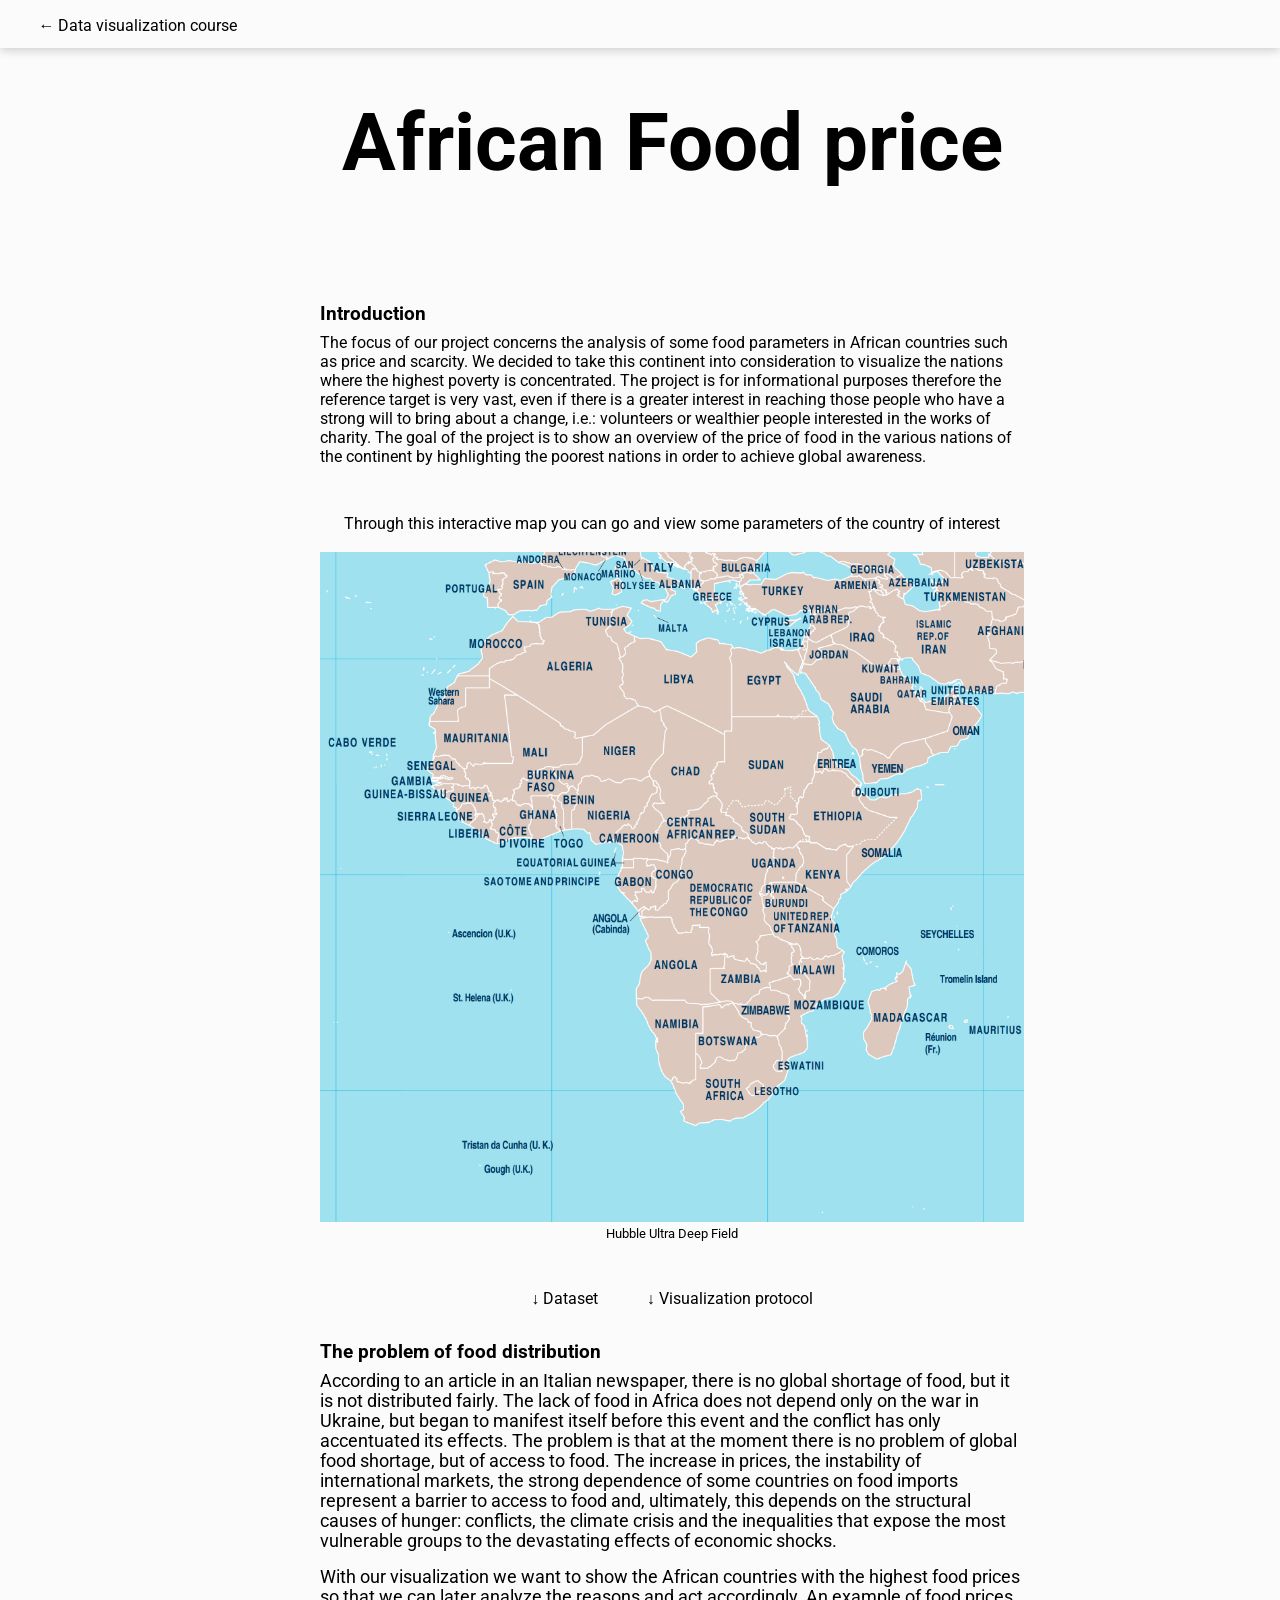
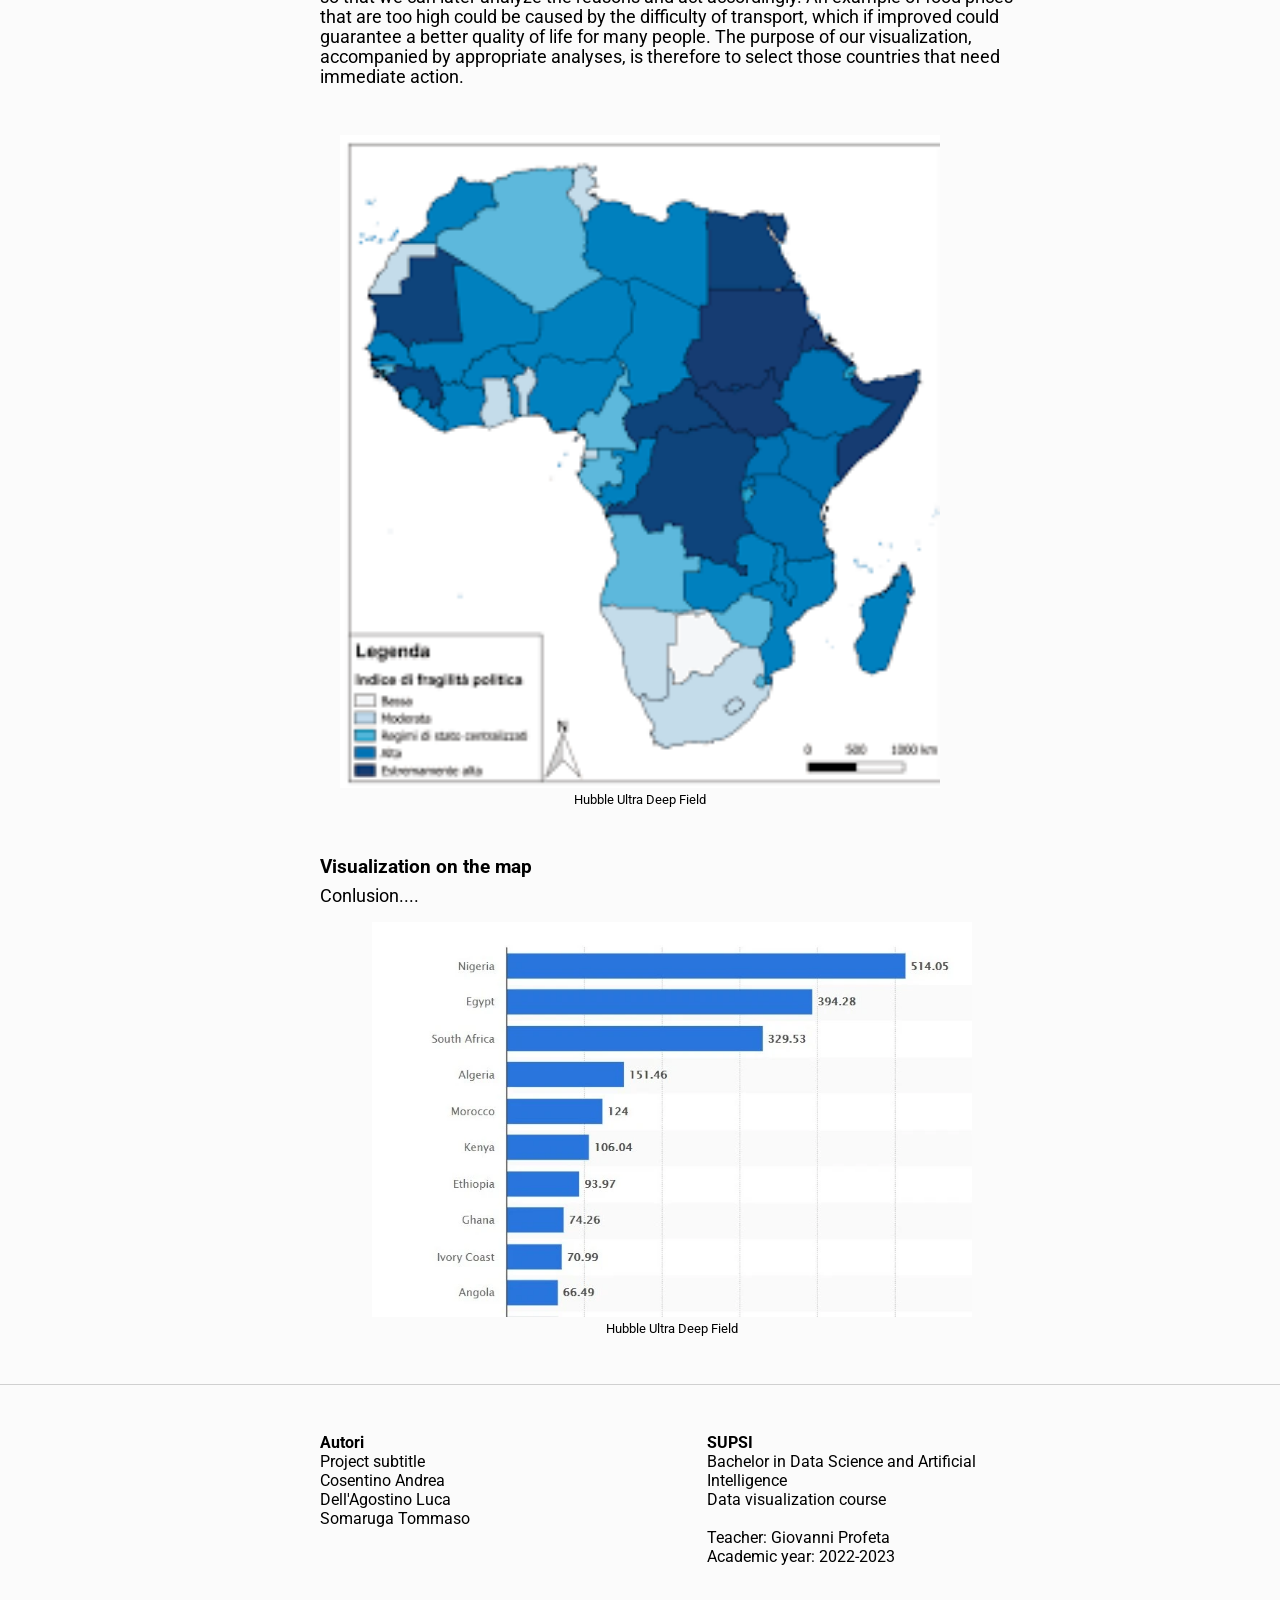
==== index.html @ 3fc7275b "Add files via upload" ====
<!DOCTYPE html>
<html>
	<head>
		<meta charset="utf-8">
		<title>Title | Data visualization course</title>
		<meta name="description"content="Project description">
		<meta name="author" content="Authors' name and ssurname">
		<meta name="viewport" content="width=device-width, initial-scale=1">
		<!-- allow webpage to be run in full-screen mode -->
		<meta name="mobile-web-app-capable" content="yes">
		<meta name="apple-mobile-web-app-capable" content="yes">
		<!-- set nav bar color -->
		<meta name="theme-color" content="black"> <!-- Chrome, Firefox OS and Opera -->
		<meta name="msapplication-navbutton-color" content="black"> <!-- Windows Phone -->
		<meta name="apple-mobile-web-app-status-bar-style" content="black"> <!-- iOS Safari -->
		<link type="text/css" rel="stylesheet" href="assets/style/style.css">
		<link rel="preconnect" href="https://fonts.googleapis.com"> 

		<link rel="preconnect" href="https://fonts.gstatic.com" crossorigin> 
		<link href="https://fonts.googleapis.com/css2?family=Roboto:ital,wght@0,400;0,700;1,300&display=swap" rel="stylesheet">
	</head>

	<body>
		<div id="topbar">
			<nav>
				<div class="go_home">
					<a href="../" title="Go back home">
						<span>
							←
						</span>
						<span>
							Data visualization course
						</span>
					</a>
				</div>
			</nav>
		</div>
		<main>
			<header>
				<h1 style="font-size:80px;"> <center> African Food price </center></h1>
				
				
			</header>

			</section>
			<article>
			<h4>
				Introduction
			</h4>
			<section>
				The focus of our project concerns the analysis of some food parameters in African countries such as 
				price and scarcity. We decided to take this continent into consideration to visualize the nations where 
				the highest poverty is concentrated. The project is for informational purposes therefore the reference target 
				is very vast, even if there is a greater interest in reaching those people who have a strong will to bring 
				about a change, i.e.: volunteers or wealthier people interested in the works of charity. The goal of the 
				project is to show an overview of the price of food in the various nations of the continent by highlighting 
				the poorest nations in order to achieve global awareness.
				

			</section>
			<section class="no_margin">
				
				<figure>
					<center>
					<section>
						Through this interactive map you can go and view some parameters of the country of interest						<br/>
						<br/>
						<img src="assets/images/Africa-political-map.jpg" alt="Hubble Ultra Deep Field" width="900" height="900">
						<figcaption>Hubble Ultra Deep Field</figcaption>
					</section>
					</center>
				</figure>	

				<div class="download">
					<div>
						<a href="assets/dataviz/dataset+metadata.zip" title="Download dataset">
							↓ Dataset
						</a>
					</div>
					<div>
						<a href="visualizationprotocol.html" title="Download visualization protocol">
							↓ Visualization protocol
						</a>
					</div>
				</div>
				
				<section>
					<h4>
						The problem of food distribution
					</h4>
					<p>
						According to an article in an Italian newspaper, there is no global shortage of food, but it is not 
						distributed fairly. The lack of food in Africa does not depend only on the war in Ukraine, but 
						began to manifest itself before this event and the conflict has only accentuated its effects.
						The problem is that at the moment there is no problem of global food shortage, but of access to food.
						The increase in prices, the instability of international markets, the strong dependence of some 
						countries on food imports represent a barrier to access to food and, ultimately, this depends on 
						the structural causes of hunger: conflicts, the climate crisis and the inequalities that expose the 
						most vulnerable groups to the devastating effects of economic shocks.
					</p>
					<p>
						With our visualization we want to show the African countries with the highest food prices so that we 
						can later analyze the reasons and act accordingly. An example of food prices that are too high could 
						be caused by the difficulty of transport, which if improved could guarantee a better quality of life 
						for many people. The purpose of our visualization, accompanied by appropriate analyses, is therefore to 
						select those countries that need immediate action.
					</p>
				</section>
			</article>
			<section class="no_margin">
				<figure>
					<center>
					<section>
						<img src="assets/images/Visualization africa map .png" alt="Hubble Ultra Deep Field" width="600" height="600">
						<figcaption>Hubble Ultra Deep Field</figcaption>
					</section>
					</center>
				</figure>
			</section>
			<article>
				<section>
					<h4>
						Visualization on the map 
					</h4>
					<p>
						Conlusion....
					</p>
					<figure>
						<center>
						<section>
							<img src="assets/images/Istogramma africa.webp" alt="Hubble Ultra Deep Field" width="600" height="600">
							<figcaption>Hubble Ultra Deep Field</figcaption>
						</section>
						</center>
					</figure>	
				</section>
			</article>
			<footer>
				<section>
					<div>
						<strong>Autori</strong>
						<br/>
						Project subtitle<br/>
						Cosentino Andrea <br/>
						Dell'Agostino Luca<br/>
						Somaruga Tommaso
					</div>
					<div>
						<strong>SUPSI</strong><br/>
						Bachelor in Data Science and Artificial Intelligence<br/>
						Data visualization course<br/><br/>
						Teacher: Giovanni Profeta<br/>
						Academic year: 2022-2023
					</div>
				</section>
			</footer>
		</main>
	</body>
</html>
---- assets/style/style.css ----
html {
	box-sizing: border-box;
}
*, *:before, *:after {
	box-sizing: inherit;
}
body {
	background-color: #fbfbfb;
	margin:  0;
	font-size: 16px;
	font-family: 'Roboto', sans-serif;
}
/* ---- overal layout  -----*/

.link {
	margin-left: -1.25em;
}
.link:before {
	display: inline-block;
	width: 1.25em;
	content: "→";
}
hr{
	opacity: 0.2;
	margin:1em 0 1em 0;
}
figure{
	margin: 0;
}
img{
	max-width: 100%;
	height:  auto;
}
#topbar {
	position: absolute;
	top:  0;
	width: 100%;
	padding: 1rem 3%;
	height: 3rem;
	position: fixed;
	background-color: #fbfbfb;
	color: red;
	box-shadow: 0 2px 10px rgb(0 0 0 / 20%);
	z-index: 1;
}
#topbar nav {
	display: flex;
	justify-content: start;
}
#topbar nav div {
	margin-right: 10px;
}
main{
	margin-top: 3rem;
	position: absolute;
}
header, article, footer section {
	margin-left: 25%;
	margin-right: 20%;
}
header {
	margin-top: 3rem;
	margin-bottom: 7rem;
}
.go_home a:hover{
	text-decoration: none;
}
section{
	margin-bottom: 3rem;
}
figure{
	margin: 1rem 0;
}

/* ---- data visualizations -----*/

#dataviz_01 {
	border:  none;
	max-width: 100%;
	height: auto;
}
.download {
	display: flex;
	justify-content: space-between;
	margin: 2rem 30%;
}

/* ---- footer -----*/

footer {
	margin-bottom: 3rem;
	border-top: 1px solid #d0d0d0;
	padding-top: 3rem;
}
footer section {	
	display: flex;
	justify-content: space-between;
}
footer section div{
	width: 45%;
}

/* ---- typography -----*/

h1 {
	font-size: 2.1rem;
	font-weight: bold;
	margin: 0 0 0.5rem;
}
h2 {
	font-size: 1.7rem;
	font-weight: normal;
	margin: 0 0 1rem;
}
h3 {
	font-size: 1rem;
	font-weight: normal;
	margin: 0 0 1rem;
}
h4 {
	font-size: 1.2rem;
	font-weight: bold;
	margin: 0 0 0.5rem;
}
p{
	font-size: 1.1rem;
	margin: 0 0 1rem;
}
figcaption{
	font-size: 0.8rem;
}
a{
	text-decoration: none;
	color:black;
}
a:hover{
	text-decoration: underline;
}
ul{
	margin:0;
	padding: 0;
	list-style: none;
}
.author {
	width: 200px;
	display: inline-block;
}
#abstract{
	font-size: 1.7rem;
	margin-bottom: 2rem;
}
figcaption{
	padding: 0;
}
.no_margin figcaption {
	padding: 0 3%;
}

/* ---- tablet version -----*/

@media only screen and (max-width: 768px) {
	h1 {
		font-size: 1.9rem;
	}
	h2, #abstract {
		font-size: 1.5rem;
	}
	.author {
		display: block;
	}
	li {
		margin-bottom: 1em;
	}
	header, article, footer section {
		margin-left: 5%;
		margin-right: 5%;
	}
	footer section{
		display: block;
	}
	footer section div:nth-child(1) {
		margin-bottom: 3rem;
	}
	.download {
		display: flex;
		justify-content: space-between;
		margin: 1rem 5%;
	}
	figcaption{
		padding: 0%;
	}
	.no_margin figcaption {
		padding: 0 5%;
	}
	footer section div{
		width: 100%;
	}
}
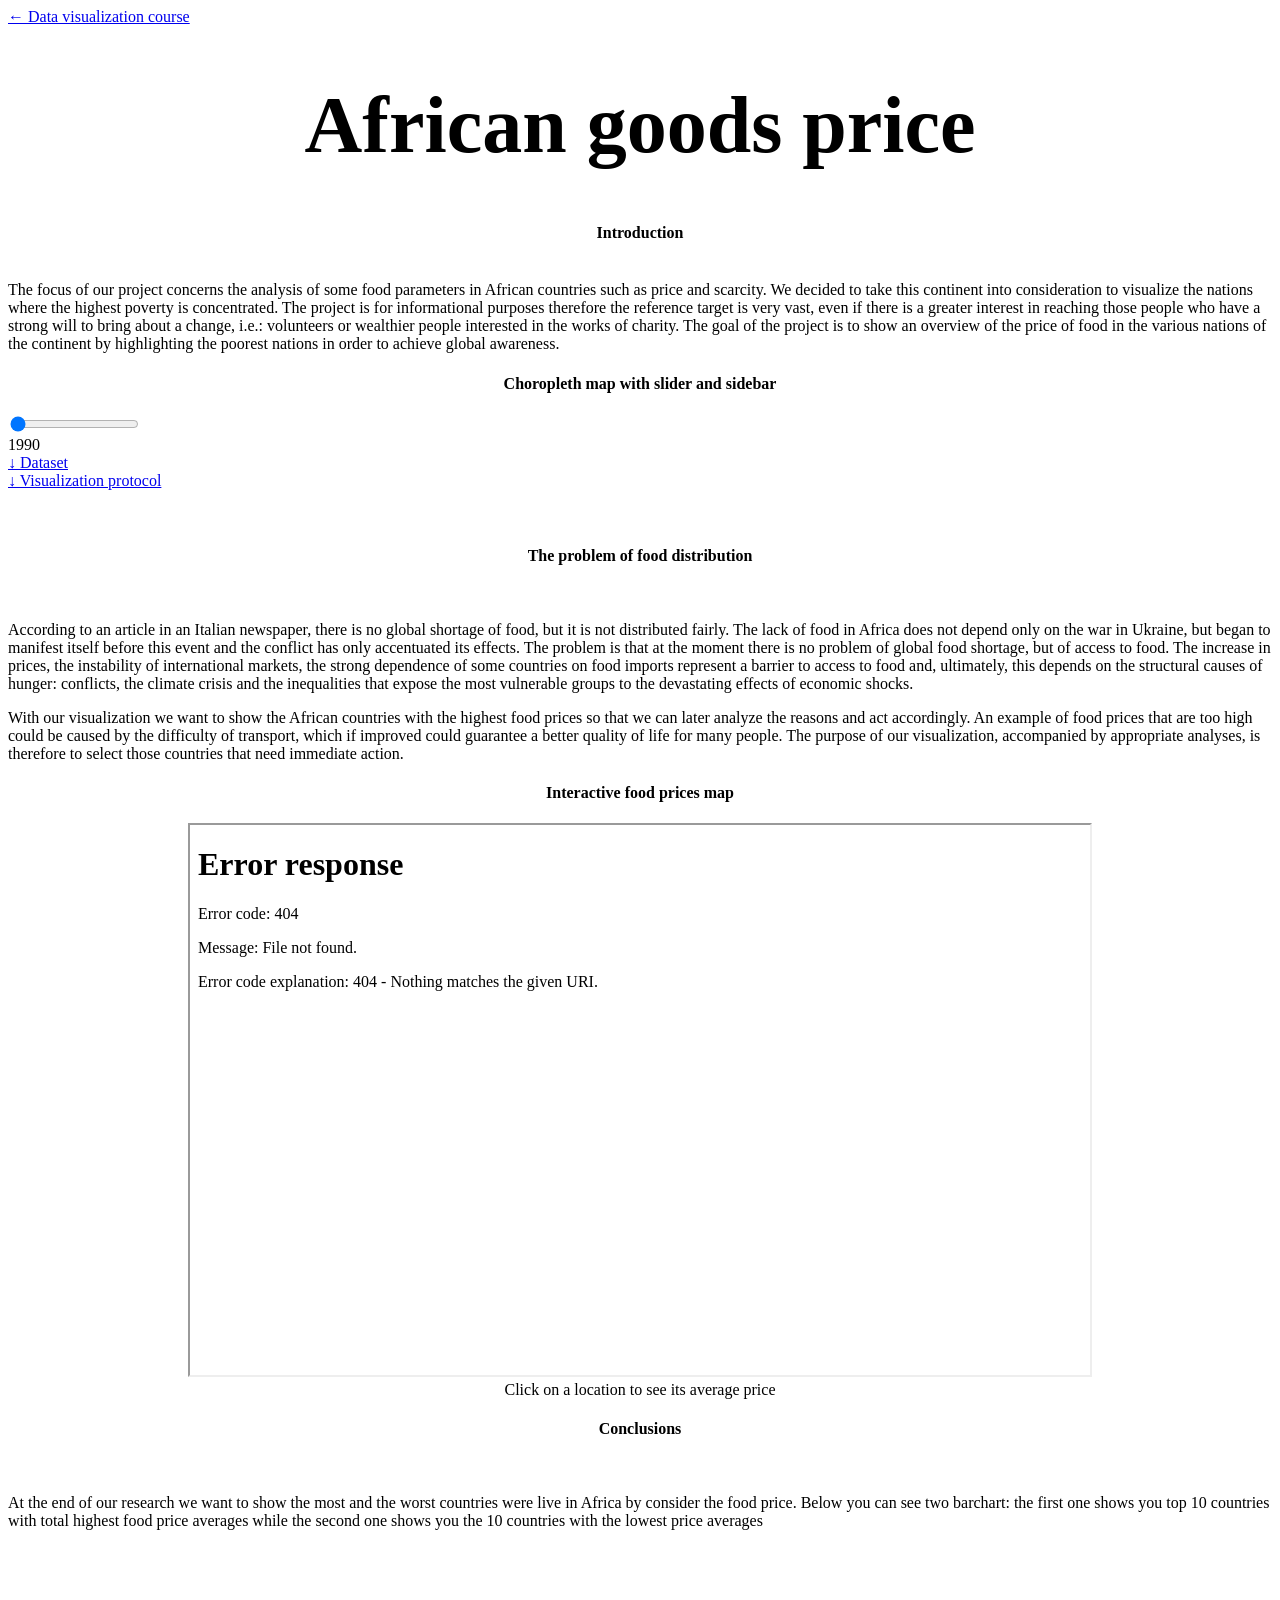
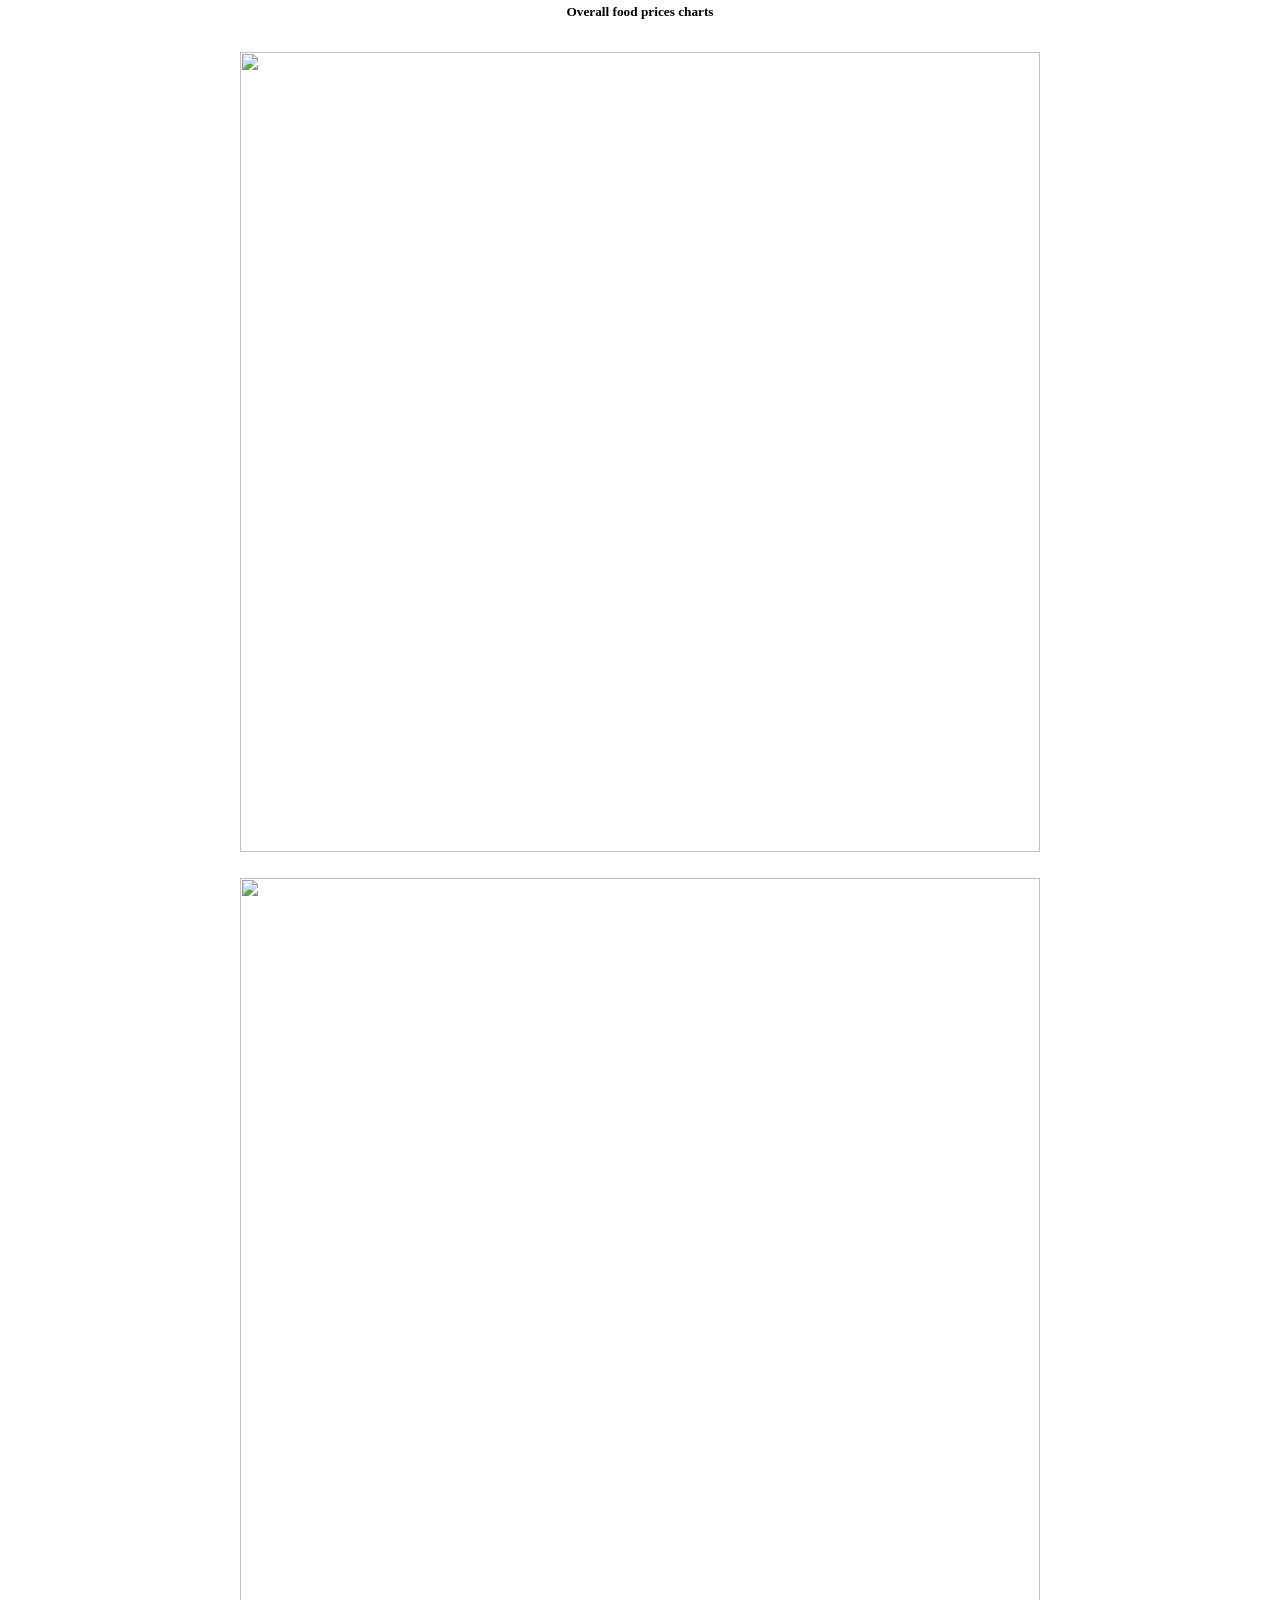
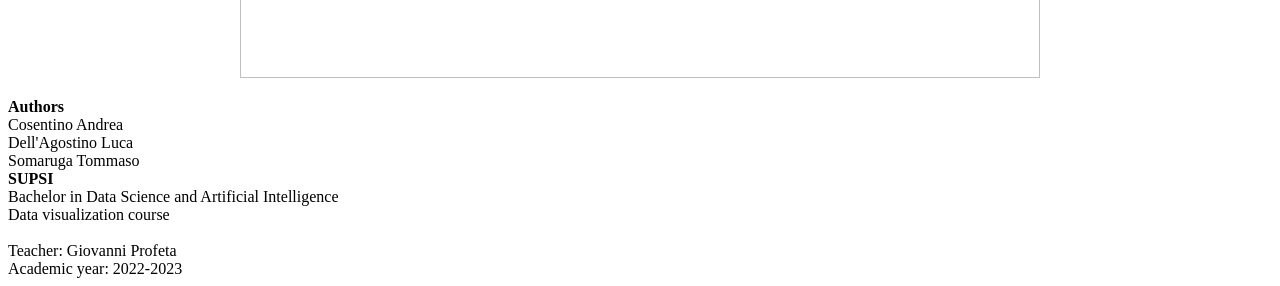
==== commit 5f069b3d: "Add files via upload" ====
--- a/index.html
+++ b/index.html
@@ -14,10 +14,20 @@
 		<meta name="msapplication-navbutton-color" content="black"> <!-- Windows Phone -->
 		<meta name="apple-mobile-web-app-status-bar-style" content="black"> <!-- iOS Safari -->
 		<link type="text/css" rel="stylesheet" href="assets/style/style.css">
-		<link rel="preconnect" href="https://fonts.googleapis.com"> 
-
-		<link rel="preconnect" href="https://fonts.gstatic.com" crossorigin> 
-		<link href="https://fonts.googleapis.com/css2?family=Roboto:ital,wght@0,400;0,700;1,300&display=swap" rel="stylesheet">
+
+		<script src='https://api.tiles.mapbox.com/mapbox-gl-js/v2.9.2/mapbox-gl.js'></script>
+    	<link href='https://api.tiles.mapbox.com/mapbox-gl-js/v2.9.2/mapbox-gl.css' rel='stylesheet' />
+	
+		<link rel="preconnect" href="https://fonts.googleapis.com">
+		<link rel="preconnect" href="https://fonts.gstatic.com" crossorigin>
+		<link href="https://fonts.googleapis.com/css2?family=Roboto:ital,wght@0,400;0,700;1,400&display=swap" rel="stylesheet">
+		
+		<link rel="stylesheet" href="https://cdn.jsdelivr.net/npm/bootstrap-icons@1.10.2/font/bootstrap-icons.css">	
+		
+		<!-- leaflet.js -->
+		<link rel="stylesheet" type="text/css" href="assets/lib/leaflet_1_7_1.css">
+		<script src="assets/lib/leaflet_1_7_1.js"></script>
+
 	</head>
 
 	<body>
@@ -29,51 +39,65 @@
 							←
 						</span>
 						<span>
-							Data visualization course
+							<a href="https://dataviz-supsi.github.io/2022/" title="Data visualization course"> Data visualization course </a>
 						</span>
 					</a>
 				</div>
 			</nav>
 		</div>
 		<main>
+
 			<header>
-				<h1 style="font-size:80px;"> <center> African Food price </center></h1>
-				
-				
+				<h1 style="font-size:80px;"> <center> African goods price </center></h1>
 			</header>
 
-			</section>
+			
+
 			<article>
-			<h4>
-				Introduction
-			</h4>
-			<section>
-				The focus of our project concerns the analysis of some food parameters in African countries such as 
-				price and scarcity. We decided to take this continent into consideration to visualize the nations where 
-				the highest poverty is concentrated. The project is for informational purposes therefore the reference target 
-				is very vast, even if there is a greater interest in reaching those people who have a strong will to bring 
-				about a change, i.e.: volunteers or wealthier people interested in the works of charity. The goal of the 
-				project is to show an overview of the price of food in the various nations of the continent by highlighting 
-				the poorest nations in order to achieve global awareness.
-				
-
-			</section>
+				<center> 
+					<h4>
+						Introduction  
+					</h4>
+				</center>
+				<br/>
+
+					<section>
+						The focus of our project concerns the analysis of some food parameters in African countries such as 
+						price and scarcity. We decided to take this continent into consideration to visualize the nations where 
+						the highest poverty is concentrated. The project is for informational purposes therefore the reference target 
+						is very vast, even if there is a greater interest in reaching those people who have a strong will to bring 
+						about a change, i.e.: volunteers or wealthier people interested in the works of charity. The goal of the 
+						project is to show an overview of the price of food in the various nations of the continent by highlighting 
+						the poorest nations in order to achieve global awareness.
+					</section>
+					
+						
+					<section>
+						<center>
+							<h4>
+								Choropleth map with slider and sidebar
+							<h4>
+						</center>
+					</section>
+			</article>
 			<section class="no_margin">
 				
-				<figure>
-					<center>
-					<section>
-						Through this interactive map you can go and view some parameters of the country of interest						<br/>
-						<br/>
-						<img src="assets/images/Africa-political-map.jpg" alt="Hubble Ultra Deep Field" width="900" height="900">
-						<figcaption>Hubble Ultra Deep Field</figcaption>
-					</section>
-					</center>
-				</figure>	
+				<a name="choropleth-map-with-sidebar-and-slider"></a>
+				<div class="slidecontainer">
+					<input type="range" min="1990" max="2021" value="1990" step="1" class="slider" id="map05_slider">
+					<div id="map05_slider_value">1990</div>
+				  </div>
+				<div id="map04_container">
+					<div id="map05"></div>
+					<div id="sidebar_map05"></div>
+				</div>
+			</section>		
+					
+			
 
 				<div class="download">
 					<div>
-						<a href="assets/dataviz/dataset+metadata.zip" title="Download dataset">
+						<a href="assets/data/Final_africa.csv.zip" title="Download dataset">
 							↓ Dataset
 						</a>
 					</div>
@@ -83,12 +107,18 @@
 						</a>
 					</div>
 				</div>
-				
+			
+			<article>
 				<section>
-					<h4>
+					<br/>
+					<br/>
+					<center>
+						<h4>
 						The problem of food distribution
-					</h4>
-					<p>
+						</h4>
+					</center>
+					<br/>
+						<p>
 						According to an article in an Italian newspaper, there is no global shortage of food, but it is not 
 						distributed fairly. The lack of food in Africa does not depend only on the war in Ukraine, but 
 						began to manifest itself before this event and the conflict has only accentuated its effects.
@@ -97,50 +127,77 @@
 						countries on food imports represent a barrier to access to food and, ultimately, this depends on 
 						the structural causes of hunger: conflicts, the climate crisis and the inequalities that expose the 
 						most vulnerable groups to the devastating effects of economic shocks.
-					</p>
-					<p>
+						</p>
+						<p>
 						With our visualization we want to show the African countries with the highest food prices so that we 
 						can later analyze the reasons and act accordingly. An example of food prices that are too high could 
 						be caused by the difficulty of transport, which if improved could guarantee a better quality of life 
 						for many people. The purpose of our visualization, accompanied by appropriate analyses, is therefore to 
 						select those countries that need immediate action.
-					</p>
+						</p>
+					
 				</section>
+
 			</article>
 			<section class="no_margin">
 				<figure>
 					<center>
+						<section>
+							<h4>
+								Interactive food prices map
+						</section>
 					<section>
-						<img src="assets/images/Visualization africa map .png" alt="Hubble Ultra Deep Field" width="600" height="600">
-						<figcaption>Hubble Ultra Deep Field</figcaption>
+						<div id="map-container">
+							<iframe src="assets/dataviz/map.html" alt="Click on a location to see its price" width="900" height="550"></iframe>
+							<figcaption>Click on a location to see its average price</figcaption>
+						</div>
 					</section>
 					</center>
 				</figure>
 			</section>
 			<article>
 				<section>
-					<h4>
-						Visualization on the map 
-					</h4>
+					<center>
+						<h4>
+							Conclusions
+						</h4>
+					</center>
+					<br/>
 					<p>
-						Conlusion....
+						At the end of our research we want to show the most and the worst countries were live in Africa
+						by consider the food price. Below you can see two barchart: the first one shows you top 10 countries 
+						with total highest food price averages while the second one shows you the 10 countries with the lowest
+						price averages
 					</p>
 					<figure>
 						<center>
 						<section>
-							<img src="assets/images/Istogramma africa.webp" alt="Hubble Ultra Deep Field" width="600" height="600">
-							<figcaption>Hubble Ultra Deep Field</figcaption>
+							<br/>
+							<br/>
+							<h5>
+								Overall food prices charts
+							<br/>
+							<br/>
+							<br/>
+							<img src="assets/images/10mostexpensive.png" width="800" height="800">
 						</section>
 						</center>
-					</figure>	
+					</figure>
+					<figure>
+						<center>
+						<section>
+							<img src="assets/images/10best.png" width="800" height="800">
+						</section>
+						</center>
+					</figure>		
 				</section>
 			</article>
+
 			<footer>
 				<section>
 					<div>
-						<strong>Autori</strong>
+						<strong>Authors</strong>
 						<br/>
-						Project subtitle<br/>
 						Cosentino Andrea <br/>
 						Dell'Agostino Luca<br/>
 						Somaruga Tommaso
@@ -156,4 +213,5 @@
 			</footer>
 		</main>
 	</body>
+	<script src="assets/script/map_05.js"></script>
 </html>
